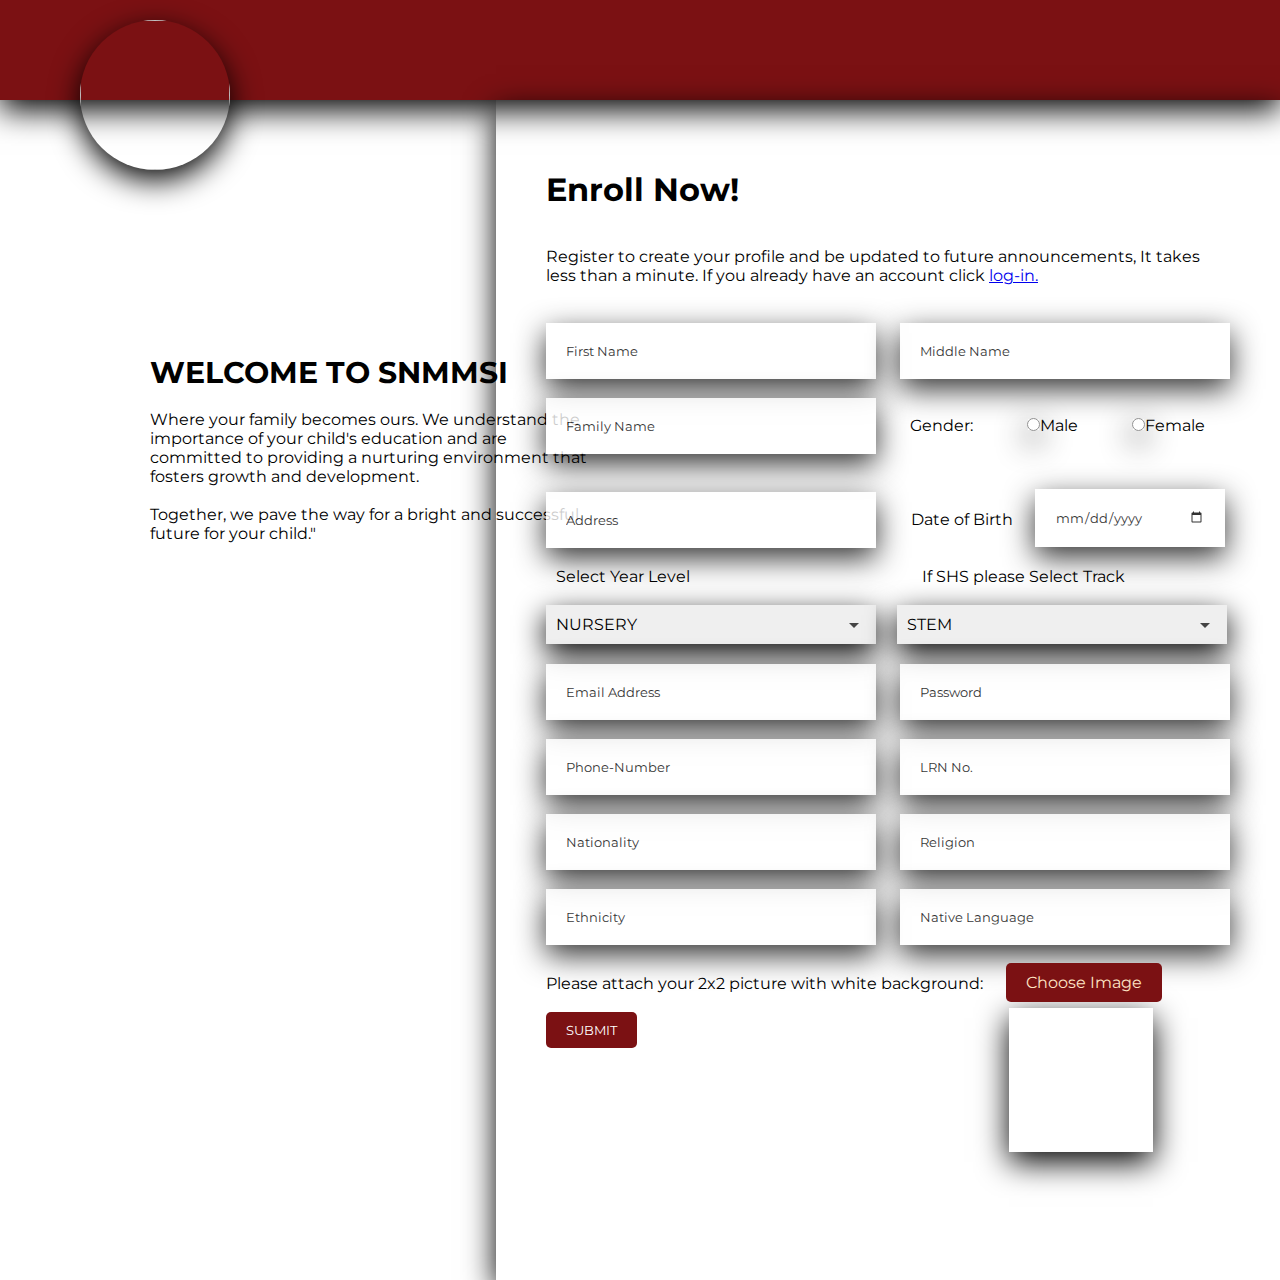
==== Register.html @ 53f27c93 "Add files via upload" ====
<!DOCTYPE html>
<html lang="en">
    <head>
        <title> SNMMSI-REGISTER </title>
        <meta charset="UTF-8">
        <meta http-equiv="X-UA-Compatible" content="IE-edge"/>
        <meta name="viewport" content="width=device-width, initial-scale=1.0"/>
        <link rel="stylesheet" href="style.css">
        <link rel="icon" href="./Images/favicon.ico" type="image/x-icon">
    </head>

<body>

<header id="top"></header>

<div class="logo">
    <img src="./Images/20240313_232007.png" id="logo">
</div>

<div class="statement">
    <h3>WELCOME TO SNMMSI</h3><br>
    <p1>
    Where your family becomes ours. We understand the importance of your child's education and are committed to providing a nurturing environment that fosters growth and development.<br><br>
    Together, we pave the way for a bright and successful future for your child."
    </p1>
</div>

    <form id="form">

        <h1>Enroll Now!</h1><br><br>
        <p>Register to create your profile and be updated to future announcements, It takes <br> less than a minute. If you already have an account click <a href="#">log-in.</a></p><br><br>

        <input type="text" id="firstname" placeholder="First Name" required/>
        <input type="text" id="middlename" placeholder="Middle Name" required/><br><br>
        <input type="text" id="surname" placeholder="Family Name" required/>
        
        <label for="sex">Gender:</label>
        <input type="radio" id="male" name="gender" value="MALE" required>Male
        <input type="radio" id="female" name="gender" value="FEMALE" required>Female
        <br>

        <label for="birthday">Date of Birth</label>
        <input type="date" id="birthday"/><br><br>


        <input type="text" id="address" placeholder="Address" required/><br><br>

        <div class="container">
            <div class="yearLevelContainer">
                <label for="lvl">Select Year Level</label><br>
                <div class="yearLevel">
                    <select id="year-Level" required>
                        <option value="NURSERY">NURSERY</option>
                        <option value="KINDER 1">KINDER 1</option>
                        <option value="KINDER 2">KINDER 2</option>
                        <option value="GRADE 1">GRADE 1</option>
                        <option value="GRADE 2">GRADE 2</option>
                        <option value="GRADE 3">GRADE 3</option>
                        <option value="GRADE 4">GRADE 4</option>
                        <option value="GRADE 5">GRADE 5</option>
                        <option value="GRADE 6">GRADE 6</option>
                        <option value="GRADE 7">GRADE 7</option>
                        <option value="GRADE 8">GRADE 8</option>
                        <option value="GRADE 9">GRADE 9</option>
                        <option value="GRADE 10">GRADE 10</option>
                        <option value="GRADE 11">GRADE 11</option>
                        <option value="GRADE 12">GRADE 12</option>
                    </select>
                </div>
            </div>
        
            <div class="Strand">
                <label for="sTrand">If SHS please Select Track</label><br>
                <div class="strand">
                    <select id="academic-Strand" required>
                        <option value="STEM">STEM</option>
                        <option value="HUMSS">HUMSS</option>
                        <option value="ABM">ABM</option>
                        <option value="ARTS & DESIGN">ARTS & DESIGN</option>
                        <option value="TVL ICT">TVL ICT</option>
                        <option value="TVL HE">TVL HE</option>
                    </select>
                </div>
            </div>
        </div>

    <div class="moreInfo">

        <input type="email" id="emailadd" placeholder="Email Address" required/>
        <input type="password" id="password" placeholder="Password" required/><br><br>

        <input type="text" id="phone" placeholder="Phone-Number" required/>
        <input type="text" id="lrn" placeholder="LRN No." required/><br><br>

        <input type="text" id="Nationality" placeholder="Nationality" required/>
        <input type="text" id="Religion" placeholder="Religion" required/><br><br>

        <input type="ethnicity" id="Ethnicity" placeholder="Ethnicity" required/>
        <input type="text" id="nativeLanguage" placeholder="Native Language" required/><br><br>

    </div>

        <p id="instructions">Please attach your 2x2 picture with white background:</p>

        <div id="display_image"></div>

        <div class="custom-file-upload">
            <input type="file" id="image" accept="img/png, img/jpg, img/jpeg" required>
            <label for="image" class="custom-file-button">Choose Image</label>
        </div>
    
        <button onclick="showAlert()">SUBMIT</button>
        <div class="custom-alert" id="customAlert" style="display: none;">
            <div class="alert-content">
                <span class="close-btn" onclick="hideAlert()">&times;</span>
                <h2>NOTICE!</h2>
                <p class="mess">This is a custom alert message.</p>
                <button onclick="hideAlert(); redirectToPage2();">OK</button>
            </div>
        </div>
        
    </form>

    <script src="script.js"></script>

</body>
</html>
---- style.css ----
@import url('https://fonts.googleapis.com/css2?family=Montserrat&display=swap');

* {
    margin: 0;
    font-family: 'Montserrat', sans-serif;
}

html {
    scroll-behavior: smooth;
}

body {
    padding-bottom: rem;
}

::-webkit-scrollbar {
    width: 10px;
}

::-webkit-scrollbar-thumb {
    background: #7b1113;
    border-radius: 20px;
}

.statement {
    background-color: transparent;
    width: 450px;
    padding: 30px;
    position: absolute;
    margin-left: 120px;
    margin-top: 150px;
}

#top {
    padding: 40px 20px;
    height: 20px;
    background-color: #7b1113;
    box-shadow: 0px 10px 30px;
}

#logo {
    width: 150px;
    height: 150px;
    margin-top: -80px;
    margin-left: 80px;
    border-radius: 50%;
    box-shadow: 0px 10px 30px;
}

.statement h3 {
    font-size: 30px;
}

form {
    margin-top: -74px;
    padding: 30px;
    float: right;
    padding-right: 50px;
    height: 940px;
    z-index: -50;
    box-shadow: 0px 10px 30px;
    height: 70em;
}

h1 {
    margin-top: 40px;
}

h1, p {
    margin-left: 20px;
}

label {
    margin-left: 30px;
}

input {
    padding: 20px;
    margin-left: 20px;
    border: none;
    outline: none;
    background-color: white;
    opacity: .8;
    box-shadow: 0px 10px 30px;
    transition: border-color 0.3s, transform 0.3s; 
}

input::placeholder {
    color: inherit;
    opacity: 1;
}

input:hover {
    border-color: #7b1113; 
    transform: scale(1.05); 
}

input[id=firstname] {
    width: 290px;
}

input[id=middlename] {
    width: 290px;
}

input[id=surname] {
    width: 290px;
}

input[id=address] {
    width: 290px;
}

input[id=male] {
    margin-left: 50px;
}

input[id=female] {
    margin-left: 50px;
}

input[id=emailadd] {
    width: 290px;
}

input[id=birthday] {
    width: 150px;
    float: right;
    margin-right: 5px;
    margin-top: 35px;
}

label[for=birthday] {
    margin-left: 385px;
    position: absolute;
    margin-top: 56px;
}

input[id=password] {
    width: 290px;
}

input[value=Register] {
    margin-left: 230px;
    width: 300px;
    border: none;
    background-color: maroon;
    color: white;
}

#instructions {
    margin-top: 10px;
}

.custom-file-upload {
    position: relative;
    margin-left: 450px;
    margin-top: -20px;
    transition: transform 0.3s; 
}

.custom-file-upload:hover {
    transform: translate(1px, -1px) scale(1.10); 
}

.custom-file-upload input[type="file"] {
    position: absolute;
    left: -9999px;
}

.custom-file-upload label.custom-file-button {
    background-color: #7b1113;
    color: bisque;
    padding: 10px 20px;
    cursor: pointer;
    border-radius: 5px;
}

#display_image {
    width: 144px;
    height: 144px;
    position: absolute;
    margin-left: 30.2rem;
    margin-top: 15px;
    box-shadow: 0px 10px 30px;
}

.yearLevel select {
    margin-left: 20px;
}

.strand {
    margin-left: 5px;
}

.container {
    display: flex;
    justify-content: space-between;
    margin-bottom: 20px; 
}

.yearLevelContainer,
.Strand {
    flex-basis: 48%; 
    transition: transform 0.3s;
}

.yearLevelContainer:hover,
.Strand:hover {
    transform: scale(1.05);
}

.yearLevelContainer label,
.Strand label {
    display: block;
}

.yearLevelContainer .yearLevel,
.Strand .strand {
    display: flex;
}

.yearLevelContainer select,
.Strand select {
    box-shadow: 0px 10px 30px;
    border: none;
    width: 330px;
    padding: 10px;
    font-size: 16px;
    box-sizing: border-box;
    -webkit-appearance: none;
    -moz-appearance: none;
    appearance: none;
    background-image: url('data:image/svg+xml;utf8,<svg fill="%23444444" xmlns="http://www.w3.org/2000/svg" viewBox="0 0 24 24" width="24" height="24"><path d="M7 10l5 5 5-5z"/><path d="M0 0h24v24H0z" fill="none"/></svg>');
    background-repeat: no-repeat;
    background-position: right 10px center;
    background-size: 24px;
    cursor: pointer;
}

.moreInfo input[type="email"],
.moreInfo input[type="password"],
.moreInfo input[type="text"],
.moreInfo input[type="ethnicity"] {
    width: 290px;
}

/* custom alert */

.custom-alert {
    display: none;
    position: fixed;
    top: 50%;
    left: 50%;
    transform: translate(-50%, -50%);
    background-color: #fff;
    border: 1px solid #ccc;
    box-shadow: 0 10px 30px rgba(0, 0, 0, 0.2);
    padding: 20px;
    width: 300px;
    transition: transform 0.3s; 
}

.custom-alert:hover {
    transform: translate(-50%, -50%) scale(1.15); 
}

.alert-content {
    text-align: center;
    justify-content: center;
}

.close-btn {
    position: absolute;
    top: 5px;
    right: 10px;
    cursor: pointer;
}

h2 {
    margin-top: 0;
}

button {
    margin-left: 20px;
    padding: 10px 20px;
    background-color: #7b1113;
    color: #fff;
    border: none;
    border-radius: 5px;
    cursor: pointer;
    margin-top: 20px;
    transition: transform 0.3s;
}

button:hover {
    transform: translate(1px, -1px) scale(1.10);
}
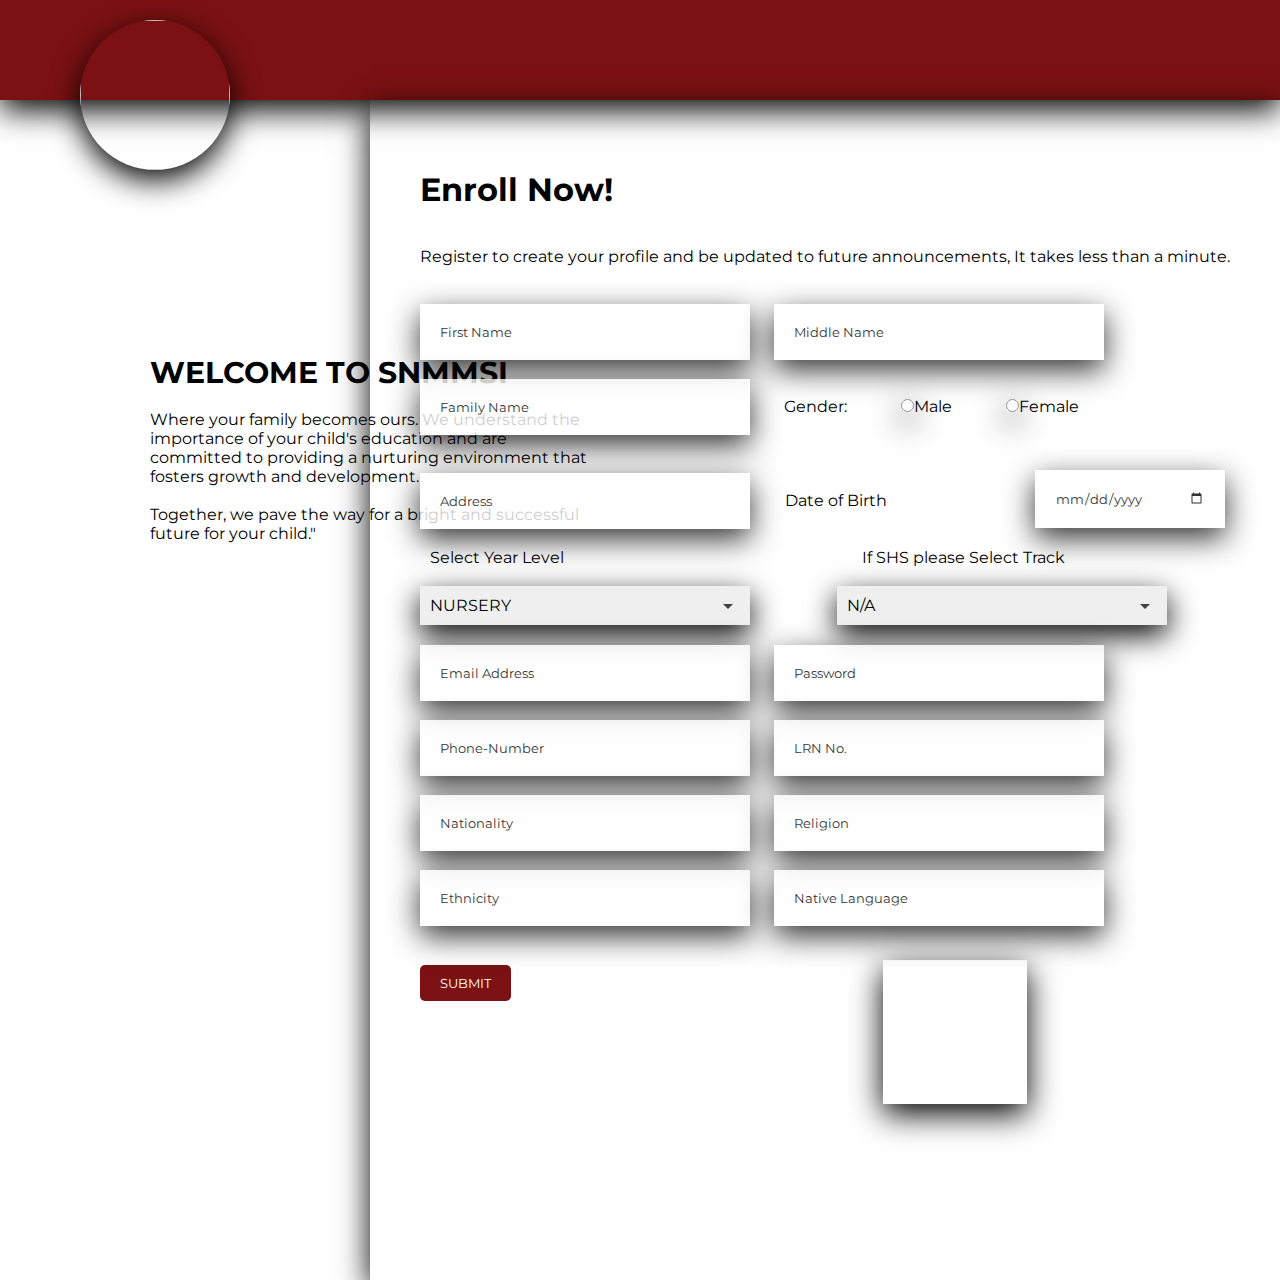
==== commit 16a0f1d8: "Add files via upload" ====
--- a/Register.html
+++ b/Register.html
@@ -28,7 +28,7 @@
     <form id="form">
 
         <h1>Enroll Now!</h1><br><br>
-        <p>Register to create your profile and be updated to future announcements, It takes <br> less than a minute. If you already have an account click <a href="#">log-in.</a></p><br><br>
+        <p>Register to create your profile and be updated to future announcements, It takes less than a minute.</p><br><br>
 
         <input type="text" id="firstname" placeholder="First Name" required/>
         <input type="text" id="middlename" placeholder="Middle Name" required/><br><br>
@@ -73,6 +73,7 @@
                 <label for="sTrand">If SHS please Select Track</label><br>
                 <div class="strand">
                     <select id="academic-Strand" required>
+                        <option value="N/A">N/A</option>
                         <option value="STEM">STEM</option>
                         <option value="HUMSS">HUMSS</option>
                         <option value="ABM">ABM</option>
@@ -99,15 +100,8 @@
         <input type="text" id="nativeLanguage" placeholder="Native Language" required/><br><br>
 
     </div>
-
-        <p id="instructions">Please attach your 2x2 picture with white background:</p>
-
+    
         <div id="display_image"></div>
-
-        <div class="custom-file-upload">
-            <input type="file" id="image" accept="img/png, img/jpg, img/jpeg" required>
-            <label for="image" class="custom-file-button">Choose Image</label>
-        </div>
     
         <button onclick="showAlert()">SUBMIT</button>
         <div class="custom-alert" id="customAlert" style="display: none;">
@@ -115,7 +109,7 @@
                 <span class="close-btn" onclick="hideAlert()">&times;</span>
                 <h2>NOTICE!</h2>
                 <p class="mess">This is a custom alert message.</p>
-                <button onclick="hideAlert(); redirectToPage2();">OK</button>
+                <button onclick="hideAlert();">OK</button>
             </div>
         </div>
         
